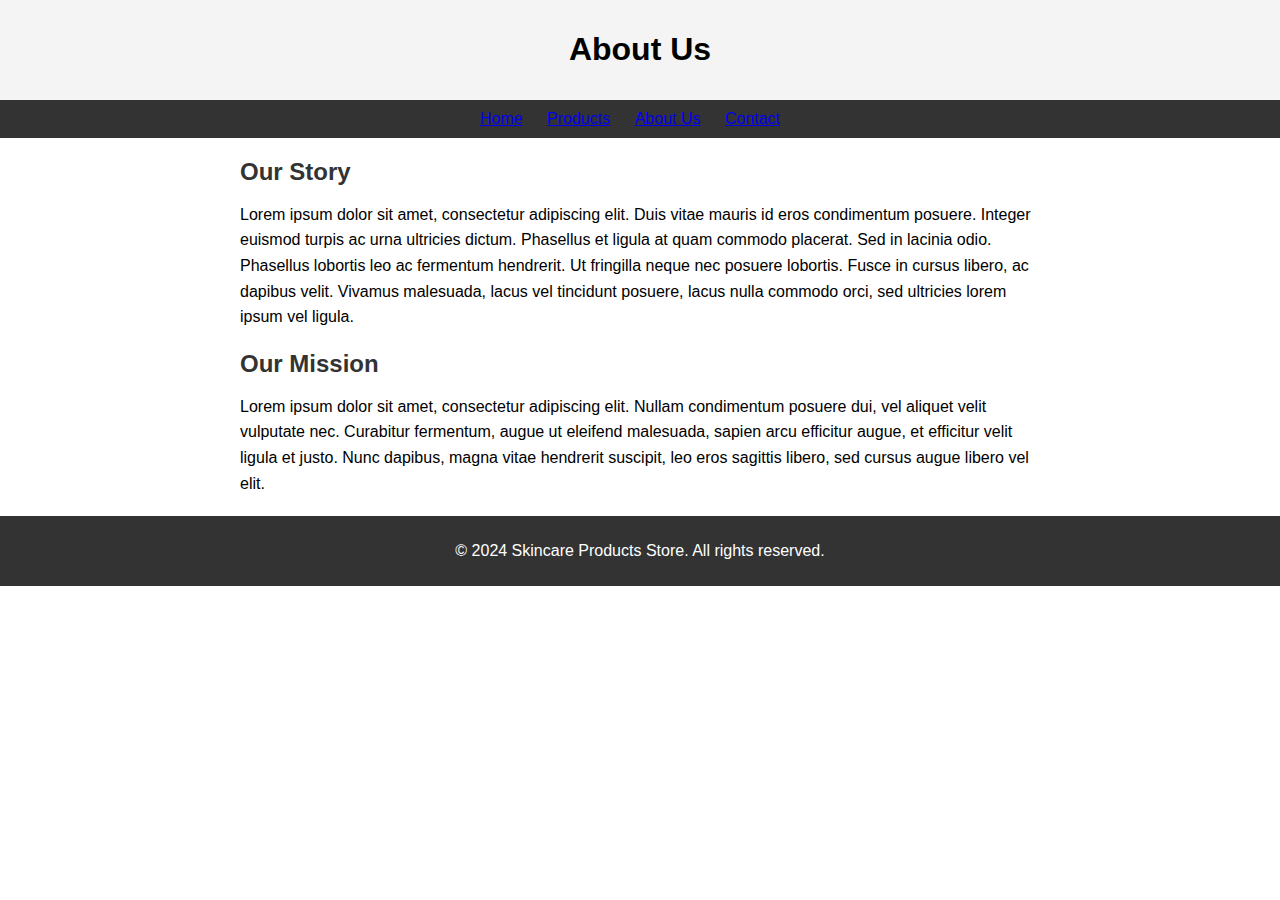
==== About.html @ d82fdb42 "Second Commit" ====
<!DOCTYPE html>
<html lang="en">
<head>
    <meta charset="UTF-8">
    <meta name="viewport" content="width=device-width, initial-scale=1.0">
    <title>About Us</title>
    <style>
        body {
            font-family: Arial, sans-serif;
            margin: 0;
            padding: 0;
        }
        header {
            background-color: #f4f4f4;
            padding: 10px;
            text-align: center;
        }
        nav {
            background-color: #333;
            color: #fff;
            padding: 10px;
        }
        nav ul {
            list-style-type: none;
            margin: 0;
            padding: 0;
            text-align: center;
        }
        nav ul li {
            display: inline;
            margin-right: 20px;
        }
        .container {
            max-width: 800px;
            margin: 20px auto;
            padding: 0 20px;
        }
        .about-section {
            margin-bottom: 20px;
        }
        .about-section h2 {
            color: #333;
            margin-bottom: 10px;
        }
        .about-section p {
            line-height: 1.6;
        }
        footer {
            background-color: #333;
            color: #fff;
            text-align: center;
            padding: 10px;
        }
    </style>
</head>
<body>
    <header>
        <h1>About Us</h1>
    </header>
    <nav>
        <ul>
            <li><a href="index.html">Home</a></li>
            <li><a href="products.html">Products</a></li>
            <li><a href="#">About Us</a></li>
            <li><a href="contact.html">Contact</a></li>
        </ul>
    </nav>
    <div class="container">
        <div class="about-section">
            <h2>Our Story</h2>
            <p>Lorem ipsum dolor sit amet, consectetur adipiscing elit. Duis vitae mauris id eros condimentum posuere. Integer euismod turpis ac urna ultricies dictum. Phasellus et ligula at quam commodo placerat. Sed in lacinia odio. Phasellus lobortis leo ac fermentum hendrerit. Ut fringilla neque nec posuere lobortis. Fusce in cursus libero, ac dapibus velit. Vivamus malesuada, lacus vel tincidunt posuere, lacus nulla commodo orci, sed ultricies lorem ipsum vel ligula.</p>
        </div>
        <div class="about-section">
            <h2>Our Mission</h2>
            <p>Lorem ipsum dolor sit amet, consectetur adipiscing elit. Nullam condimentum posuere dui, vel aliquet velit vulputate nec. Curabitur fermentum, augue ut eleifend malesuada, sapien arcu efficitur augue, et efficitur velit ligula et justo. Nunc dapibus, magna vitae hendrerit suscipit, leo eros sagittis libero, sed cursus augue libero vel elit.</p>
        </div>
    </div>
    <footer>
        <p>&copy; 2024 Skincare Products Store. All rights reserved.</p>
    </footer>
</body>
</html>
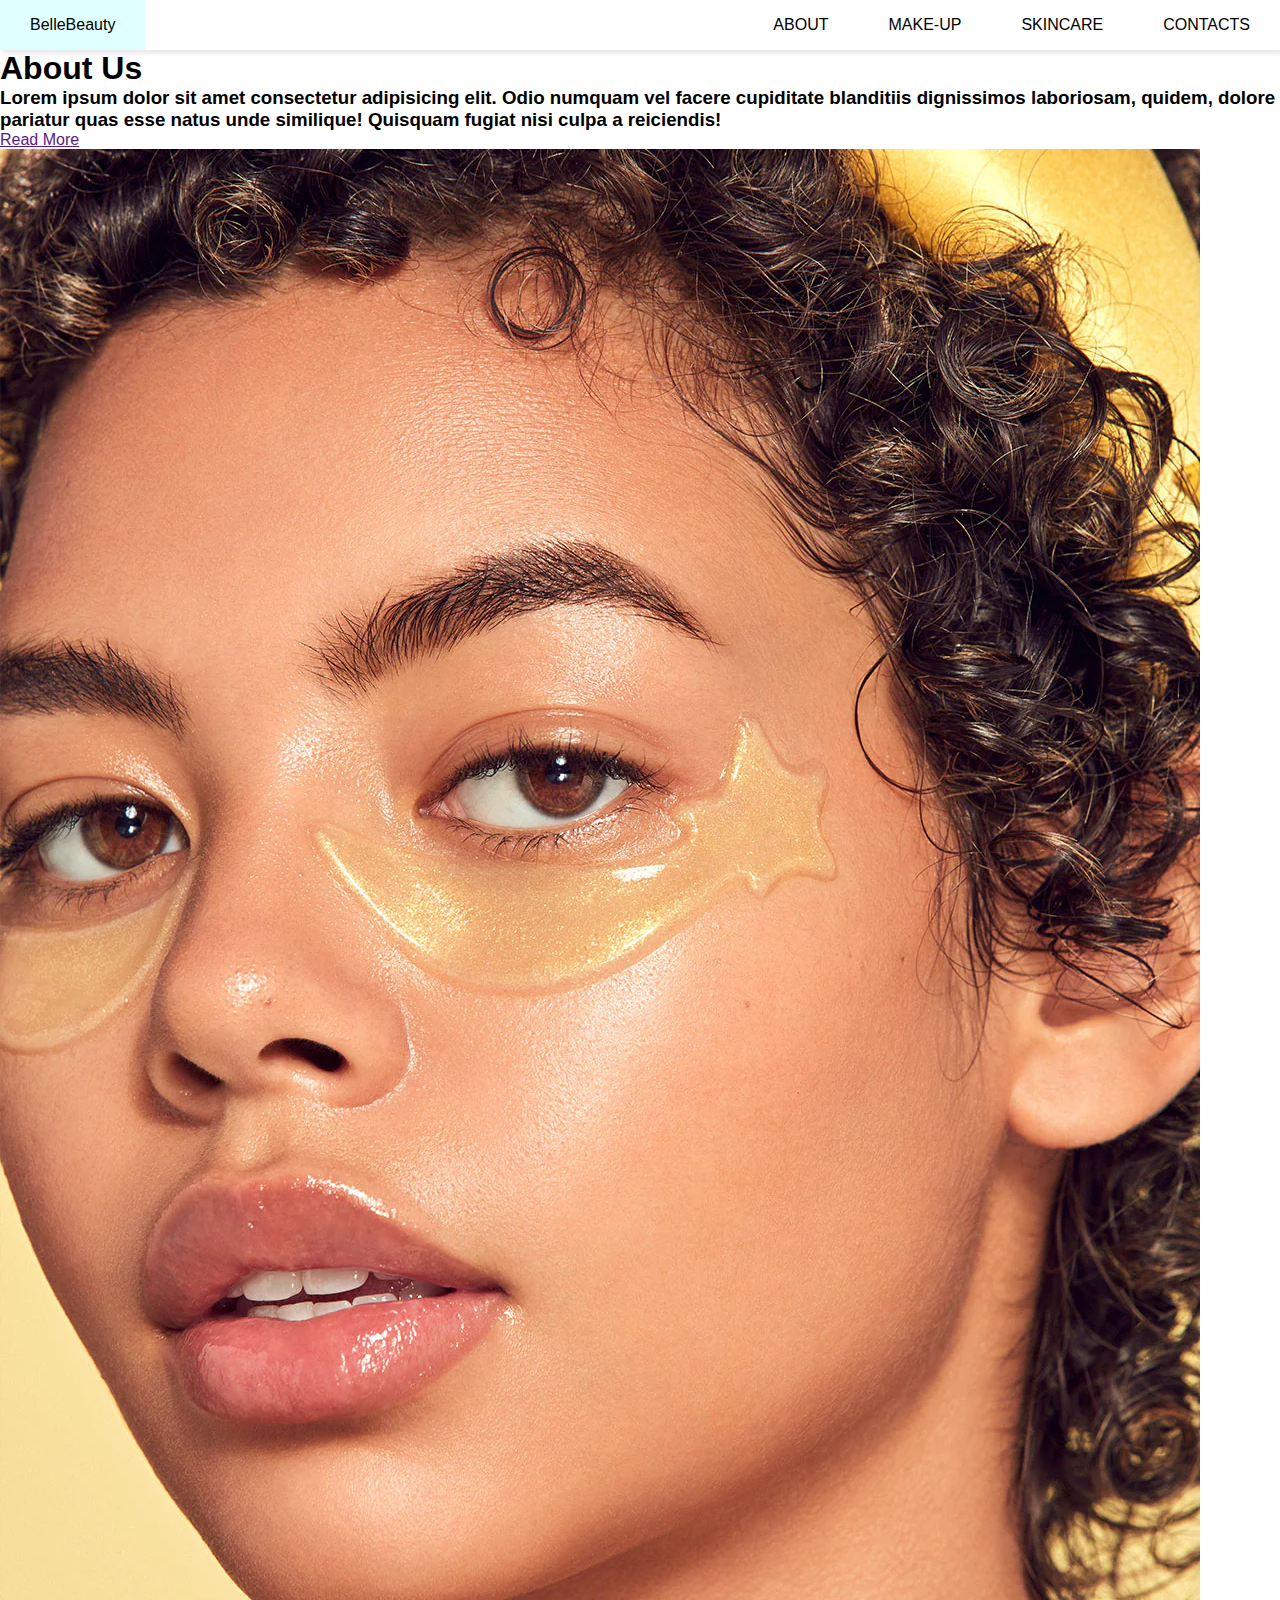
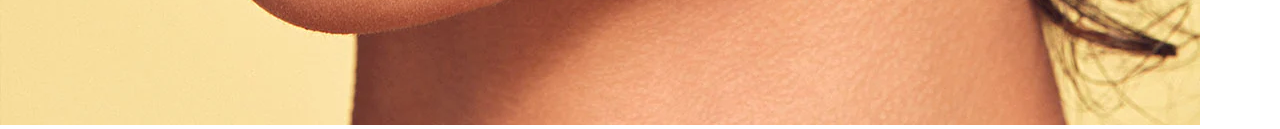
==== commit ec80f468: "Updated Web Pages" ====
--- a/About.html
+++ b/About.html
@@ -1,82 +1,74 @@
 <!DOCTYPE html>
 <html lang="en">
 <head>
-    <meta charset="UTF-8">
-    <meta name="viewport" content="width=device-width, initial-scale=1.0">
-    <title>About Us</title>
-    <style>
-        body {
-            font-family: Arial, sans-serif;
-            margin: 0;
-            padding: 0;
-        }
-        header {
-            background-color: #f4f4f4;
-            padding: 10px;
-            text-align: center;
-        }
-        nav {
-            background-color: #333;
-            color: #fff;
-            padding: 10px;
-        }
-        nav ul {
-            list-style-type: none;
-            margin: 0;
-            padding: 0;
-            text-align: center;
-        }
-        nav ul li {
-            display: inline;
-            margin-right: 20px;
-        }
-        .container {
-            max-width: 800px;
-            margin: 20px auto;
-            padding: 0 20px;
-        }
-        .about-section {
-            margin-bottom: 20px;
-        }
-        .about-section h2 {
-            color: #333;
-            margin-bottom: 10px;
-        }
-        .about-section p {
-            line-height: 1.6;
-        }
-        footer {
-            background-color: #333;
-            color: #fff;
-            text-align: center;
-            padding: 10px;
-        }
-    </style>
+  <meta charset="UTF-8">
+  <meta http-equiv="X-UA-Compatible" content="IE=edge">
+  <meta name="viewport" content="width=device-width, initial-scale=1.0">
+  <title>About</title>
+
+  <link rel="stylesheet" href="Navbar.css">
+
+ 
 </head>
 <body>
-    <header>
-        <h1>About Us</h1>
-    </header>
-    <nav>
-        <ul>
-            <li><a href="index.html">Home</a></li>
-            <li><a href="products.html">Products</a></li>
-            <li><a href="#">About Us</a></li>
-            <li><a href="contact.html">Contact</a></li>
-        </ul>
-    </nav>
-    <div class="container">
-        <div class="about-section">
-            <h2>Our Story</h2>
-            <p>Lorem ipsum dolor sit amet, consectetur adipiscing elit. Duis vitae mauris id eros condimentum posuere. Integer euismod turpis ac urna ultricies dictum. Phasellus et ligula at quam commodo placerat. Sed in lacinia odio. Phasellus lobortis leo ac fermentum hendrerit. Ut fringilla neque nec posuere lobortis. Fusce in cursus libero, ac dapibus velit. Vivamus malesuada, lacus vel tincidunt posuere, lacus nulla commodo orci, sed ultricies lorem ipsum vel ligula.</p>
+
+  <nav>
+    <ul class="sidebar">
+      <li onclick=hideSidebar()><a href="#"><svg xmlns="http://www.w3.org/2000/svg" height="24px" viewBox="0 -960 960 960" width="24px" fill="#5f6368"><path d="m256-200-56-56 224-224-224-224 56-56 224 224 224-224 56 56-224 224 224 224-56 56-224-224-224 224Z"/></svg></a></li>
+      <li><a target="_blank" href="About.html">ABOUT</a></li>
+      <li><a target="_blank" href="MakeUp.html">MAKE-UP</a></li>
+      <li><a target="_blank" href="Skincare.html">SKINCARE</a></li>
+      <li><a target="_blank" href="Contacts.html">CONTACTS</a></li>
+    </ul>
+
+    <ul>
+      <li class="hideOnMobile"><a target="_blank" href="index.html">BelleBeauty</a></li>
+      <li class="hideOnMobile"><a target="_blank" href="About.html">ABOUT</a></li>
+      <li class="hideOnMobile"><a target="_blank" href="MakeUp.html">MAKE-UP</a></li>
+      <li class="hideOnMobile" ><a target="_blank"href="Skincare.html">SKINCARE</a></li>
+      <li class="hideOnMobile"><a target="_blank" href="Contacts.html">CONTACTS</a></li>
+      <li class="menu-button" onclick=showSidebar()><a href="#"><svg xmlns="http://www.w3.org/2000/svg" height="24px" viewBox="0 -960 960 960" width="24px" fill="#5f6368"><path d="M120-240v-80h720v80H120Zm0-200v-80h720v80H120Zm0-200v-80h720v80H120Z"/></svg></svg></a></li>
+    </ul>
+  </nav>
+
+  <!--responsive js for the navbar-->
+  <script>
+    function showSidebar(){
+      const sidebar = document.querySelector('.sidebar')
+      sidebar.style.display = 'flex'
+    }
+    function hideSidebar(){
+      const sidebar = document.querySelector('.sidebar')
+      sidebar.style.display = 'none'
+    }
+  </script>
+
+  <section>
+    <div class="about-us">
+      <h1>About Us</h1>
+      <div class="wrapper">
+        <div class="content">
+          <h3>
+           Lorem ipsum dolor sit amet consectetur adipisicing elit. Odio numquam vel facere cupiditate blanditiis dignissimos laboriosam, quidem, dolore pariatur quas esse natus unde similique! Quisquam fugiat nisi culpa a reiciendis! 
+          </h3>
+          <div class="button">
+            <a href="">Read More</a>
+          </div>
+          <div class="social">
+            <a href=""><i class ="fab fa-twitter"></i></a>
+            <a href=""><i class ="fab fa-instagram"></i></a>
+
+          </div>
         </div>
-        <div class="about-section">
-            <h2>Our Mission</h2>
-            <p>Lorem ipsum dolor sit amet, consectetur adipiscing elit. Nullam condimentum posuere dui, vel aliquet velit vulputate nec. Curabitur fermentum, augue ut eleifend malesuada, sapien arcu efficitur augue, et efficitur velit ligula et justo. Nunc dapibus, magna vitae hendrerit suscipit, leo eros sagittis libero, sed cursus augue libero vel elit.</p>
+
+        <div class="image-section">
+          <img src="Images/Knc BEAUTY.webp">
         </div>
+
+      </div>
     </div>
-    <footer>
-        <p>&copy; 2024 Skincare Products Store. All rights reserved.</p>
-    </footer>
+  </section>
+
+
 </body>
-</html>+</html>
--- a/Navbar.css
+++ b/Navbar.css
@@ -0,0 +1,90 @@
+*{
+    margin:0;
+    padding: 0;
+}
+
+body{
+    min-height: 100vh;
+    
+    background-size: cover;
+    background-repeat: no-repeat;
+    background-position: center;
+    font-family: 'Segoe UI', Tahoma, Geneva, Verdana, sans-serif;
+}
+
+nav{
+    background-color: white;
+    box-shadow: 3px 3px 5px rgba(0,0,0,0.1);
+}
+
+nav ul{
+    width: 100%;
+    list-style: none;
+    display: flex;
+    justify-content: flex-end;
+    align-items: center;
+}
+
+nav li{
+    height: 50px;
+}
+
+nav a{
+    height: 100%;
+    padding: 0 30px;
+    text-decoration: none;
+    display: flex;
+    align-items:center;
+    color: black;
+}
+
+nav a:hover{
+    background-color: lightcyan;
+}
+nav li:first-child{
+    margin-right: auto;
+}
+
+.sidebar{
+    position: fixed;
+    top: 0;
+    right: 0;
+    height: 100vh;
+    width: 250px;
+    z-index: 999;
+    background-color: rgba(255, 255, 255, 0.2);
+    backdrop-filter: blur(10px);
+    box-shadow: -10px 0 10px rgba(0,0,0,0.1);
+    display: none;
+    flex-direction: column;
+    align-items: flex-start;
+    justify-content: flex-start;
+}
+
+.sidebar li{
+    width: 100%;
+}
+
+.sidebar a{
+    width: 100%;
+}
+
+
+.menu-button{
+    display:none;
+}
+
+@media(max-width: 800px){
+    .hideOnMobile{
+      display: none;
+}
+    .menu-button{
+        display: block;
+    }
+}
+   
+@media(max-width: 400px){
+    .sidebar{
+      width: 100%;
+     }
+    }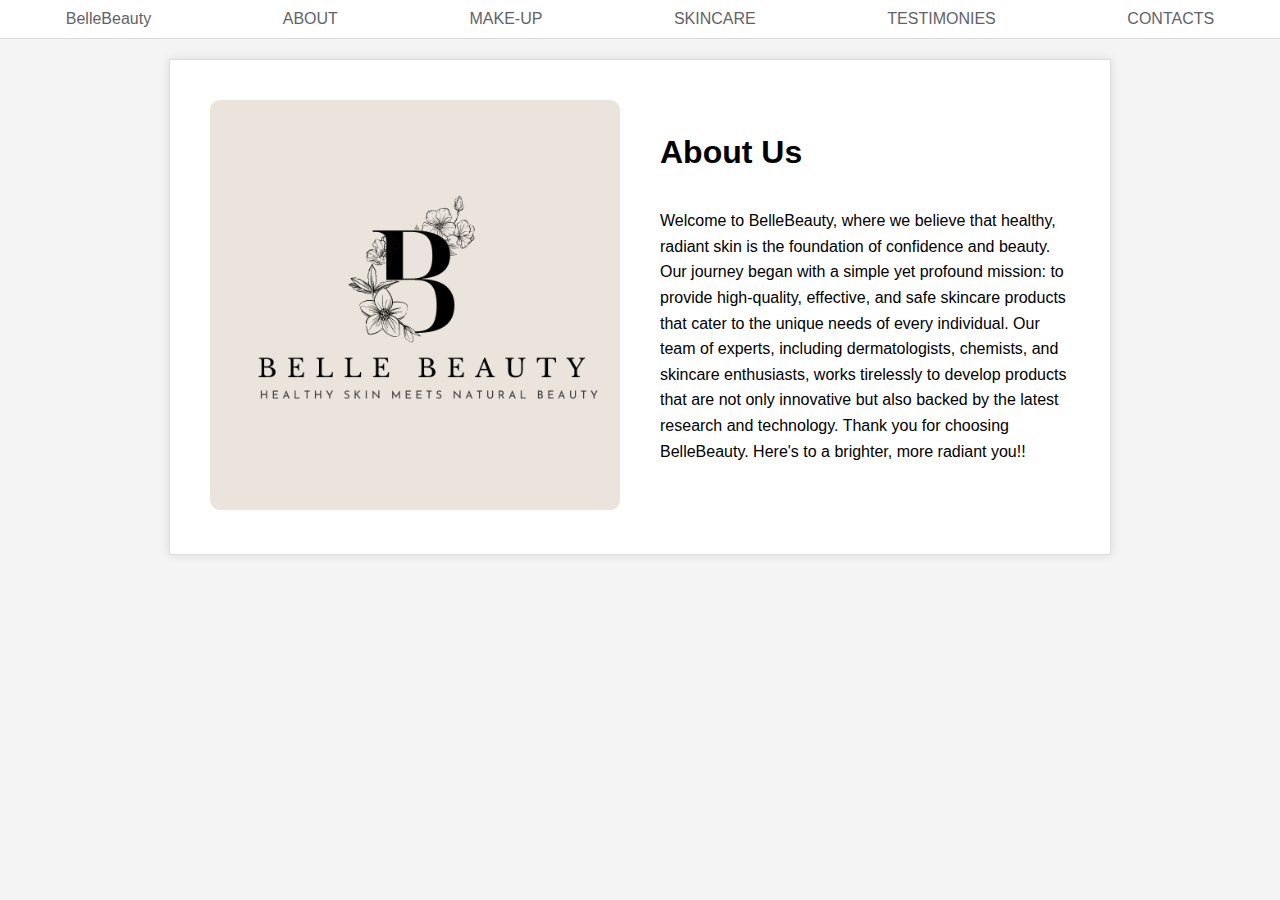
==== commit aaa4f12c: "Commit" ====
--- a/About.html
+++ b/About.html
@@ -7,17 +7,20 @@
   <title>About</title>
 
   <link rel="stylesheet" href="Navbar.css">
+  <link rel="stylesheet" href="CSS/About.css">
 
  
 </head>
 <body>
-
+  
+  
   <nav>
     <ul class="sidebar">
       <li onclick=hideSidebar()><a href="#"><svg xmlns="http://www.w3.org/2000/svg" height="24px" viewBox="0 -960 960 960" width="24px" fill="#5f6368"><path d="m256-200-56-56 224-224-224-224 56-56 224 224 224-224 56 56-224 224 224 224-56 56-224-224-224 224Z"/></svg></a></li>
       <li><a target="_blank" href="About.html">ABOUT</a></li>
       <li><a target="_blank" href="MakeUp.html">MAKE-UP</a></li>
       <li><a target="_blank" href="Skincare.html">SKINCARE</a></li>
+      <li><a target="_blank" href="Reviews & Testimonies.html">TESTIMONIES</a></li>
       <li><a target="_blank" href="Contacts.html">CONTACTS</a></li>
     </ul>
 
@@ -26,12 +29,14 @@
       <li class="hideOnMobile"><a target="_blank" href="About.html">ABOUT</a></li>
       <li class="hideOnMobile"><a target="_blank" href="MakeUp.html">MAKE-UP</a></li>
       <li class="hideOnMobile" ><a target="_blank"href="Skincare.html">SKINCARE</a></li>
+      <li class="hideOnMobile" ><a target="_blank"href="Reviews & Testimonies.html">TESTIMONIES</a></li>
       <li class="hideOnMobile"><a target="_blank" href="Contacts.html">CONTACTS</a></li>
       <li class="menu-button" onclick=showSidebar()><a href="#"><svg xmlns="http://www.w3.org/2000/svg" height="24px" viewBox="0 -960 960 960" width="24px" fill="#5f6368"><path d="M120-240v-80h720v80H120Zm0-200v-80h720v80H120Zm0-200v-80h720v80H120Z"/></svg></svg></a></li>
     </ul>
   </nav>
 
-  <!--responsive js for the navbar-->
+  
+ <!--responsive js for the navbar-->
   <script>
     function showSidebar(){
       const sidebar = document.querySelector('.sidebar')
@@ -43,32 +48,20 @@
     }
   </script>
 
-  <section>
-    <div class="about-us">
+<div class="about-section">
+  <div class="photo-section">
+      <img src="Images/Neutral Beige Simple Aesthetic Flower Boutique Logo.png" alt="About Photo">
+  </div>
+  <div class="text-section">
       <h1>About Us</h1>
-      <div class="wrapper">
-        <div class="content">
-          <h3>
-           Lorem ipsum dolor sit amet consectetur adipisicing elit. Odio numquam vel facere cupiditate blanditiis dignissimos laboriosam, quidem, dolore pariatur quas esse natus unde similique! Quisquam fugiat nisi culpa a reiciendis! 
-          </h3>
-          <div class="button">
-            <a href="">Read More</a>
-          </div>
-          <div class="social">
-            <a href=""><i class ="fab fa-twitter"></i></a>
-            <a href=""><i class ="fab fa-instagram"></i></a>
-
-          </div>
-        </div>
-
-        <div class="image-section">
-          <img src="Images/Knc BEAUTY.webp">
-        </div>
-
-      </div>
-    </div>
-  </section>
-
+      <p>Welcome to BelleBeauty, where we believe that healthy, radiant skin is the foundation of confidence and beauty. 
+        Our journey began with a simple yet profound mission: to provide high-quality, effective, and safe skincare products that cater to the unique needs of every individual.
+        Our team of experts, including dermatologists, chemists, and skincare enthusiasts, works tirelessly to develop products that are not only innovative but also backed by the latest research and technology. 
+        Thank you for choosing BelleBeauty. 
+        Here's to a brighter, more radiant you!!
+      </p>
+  </div>
+</div>
 
 </body>
 </html>
--- a/CSS/About.css
+++ b/CSS/About.css
@@ -0,0 +1,114 @@
+body {
+    font-family: 'Segoe UI', Tahoma, Geneva, Verdana, sans-serif;
+    margin: 0;
+    padding: 0;
+    background-color: #f4f4f4;
+}
+
+/* Navigation Bar */
+nav {
+    background-color: #fff;
+    border-bottom: 1px solid #ddd;
+    padding: 10px 0;
+}
+
+nav ul {
+    list-style-type: none;
+    margin: 0;
+    padding: 0;
+    display: flex;
+    justify-content: space-around;
+    align-items: center;
+}
+
+nav ul.sidebar {
+    display: none;
+    flex-direction: column;
+    position: fixed;
+    top: 0;
+    left: 0;
+    height: 100%;
+    width: 250px;
+    background-color: #fff;
+    box-shadow: 2px 0 5px rgba(0, 0, 0, 0.1);
+    z-index: 1000;
+    padding-top: 20px;
+    
+}
+
+nav ul.sidebar li {
+    margin: 20px 0;
+}
+
+nav ul li {
+    margin: 0 10px;
+   
+}
+
+nav ul li a {
+    text-decoration: none;
+    color: #5f6368;
+    font-family: 'Segoe UI', Tahoma, Geneva, Verdana, sans-serif;
+}
+
+.menu-button {
+    display: none;
+}
+
+.hideOnMobile {
+    display: block;
+}
+
+@media (max-width: 768px) {
+    .hideOnMobile {
+        display: none;
+    }
+    .menu-button {
+        display: block;
+    }
+}
+
+/* About Section */
+.about-section {
+    display: flex;
+    flex-direction: row;
+    background-color: white;
+    border: 1px solid #ddd;
+    box-shadow: 0 0 10px rgba(0, 0, 0, 0.1);
+    margin: 20px auto;
+    width: 80%;
+    max-width: 900px;
+    padding: 20px;
+}
+
+.photo-section, .text-section {
+    flex: 1;
+    padding: 20px;
+}
+
+.photo-section img {
+    max-width: 100%;
+    height: auto;
+    border-radius: 10px;
+}
+
+.text-section {
+    display: flex;
+    flex-direction: column;
+    justify-content: center;
+}
+
+.text-section h1 {
+    margin-top: 0;
+}
+
+.text-section p {
+    line-height: 1.6;
+}
+
+@media (max-width: 768px) {
+    .about-section {
+        flex-direction: column;
+    }
+}
+
